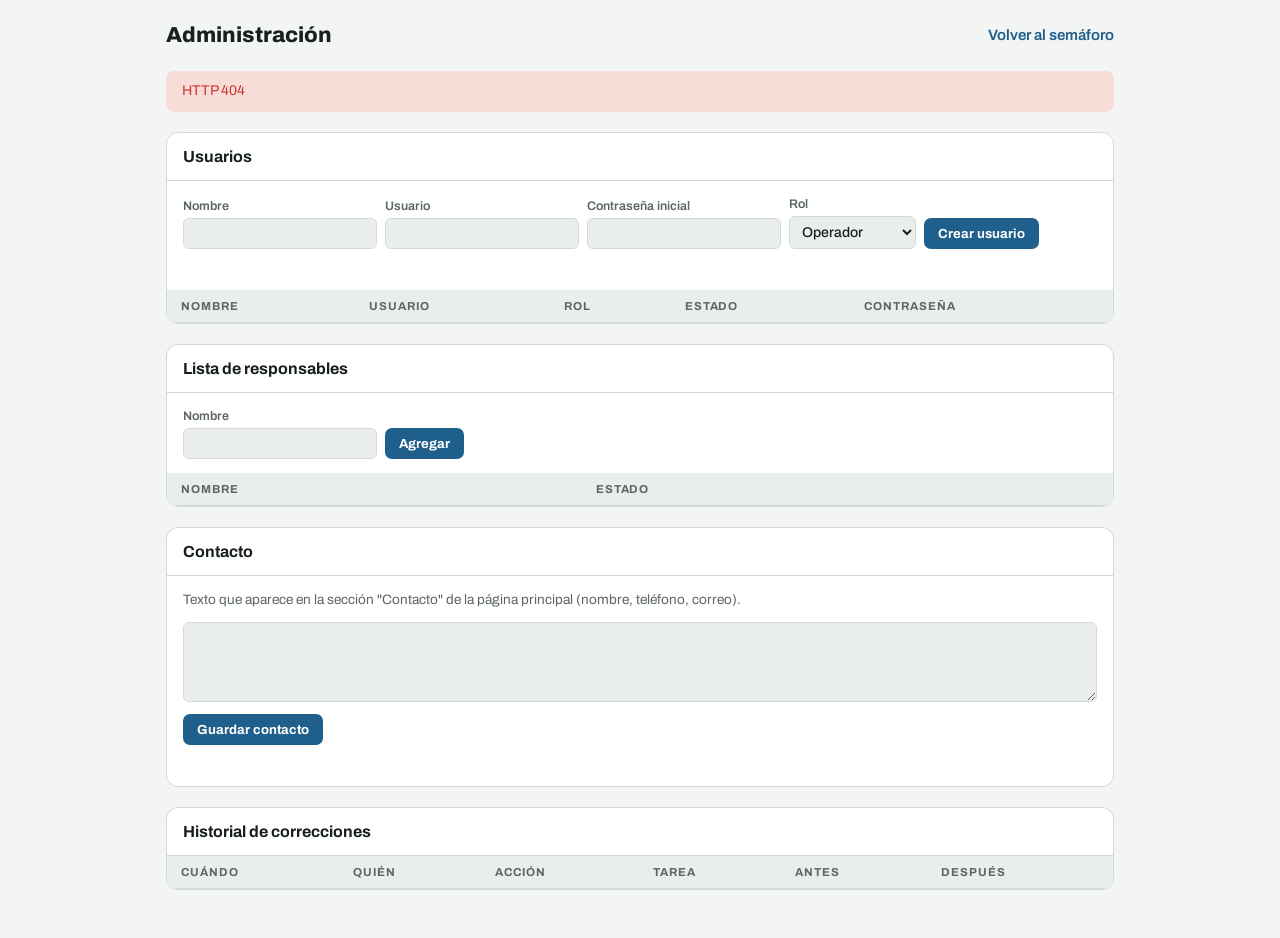
==== static/admin.html @ 7dbd57c0 "Inicio de sesión con roles, deshacer/editar por administrador, feriados como Domingo y sección de li" ====
<!doctype html>
<html lang="es">
<head>
<meta charset="utf-8">
<meta name="viewport" content="width=device-width,initial-scale=1,viewport-fit=cover">
<title>Administración · Semáforo Pie Andino</title>
<link rel="preconnect" href="https://fonts.googleapis.com">
<link rel="stylesheet" href="https://fonts.googleapis.com/css2?family=Archivo:wght@400;500;600;700;800&family=IBM+Plex+Mono:wght@400;500;600&display=swap">
<link rel="stylesheet" href="/static/base.css">
<style>
body{margin:0}
.wrap{max-width:980px}
.top{display:flex;justify-content:space-between;align-items:center;gap:12px;flex-wrap:wrap}
.top h1{font-size:1.35rem;font-weight:800}
.top a{color:var(--accent);font-weight:600;text-decoration:none}
.card{background:var(--surface);border:1px solid var(--line);border-radius:12px;overflow:hidden}
.card h2{font-size:1rem;padding:12px 16px;border-bottom:1px solid var(--line)}
.card .body{padding:14px 16px;display:flex;flex-direction:column;gap:12px}
.form{display:flex;flex-wrap:wrap;gap:8px;align-items:end}
.form label{display:flex;flex-direction:column;gap:3px;font-size:.78rem;color:var(--muted);font-weight:600}
input,select,textarea{font:500 .88rem var(--f-display);color:var(--fg);background:var(--surface2);border:1px solid var(--line);border-radius:6px;padding:7px 8px}
textarea{width:100%;min-height:80px;resize:vertical}
td{font-size:.88rem}
.btn.sec{background:var(--surface2);color:var(--fg);border:1px solid var(--line)}
.ok{color:var(--green);font-size:.85rem;min-height:1.1em;margin:0}
.msg{padding:10px 16px;font-size:.88rem;color:var(--red);background:var(--red-bg);border-radius:8px}
.off{opacity:.55}
.tablewrap table{min-width:640px}
</style>
</head>
<body>
<div class="wrap">
  <div class="top"><h1>Administración</h1><a href="/">Volver al semáforo</a></div>
  <div class="msg" id="msg" hidden></div>

  <section class="card">
    <h2>Usuarios</h2>
    <div class="body">
      <form class="form" id="fUsuario">
        <label for="nNombre">Nombre<input id="nNombre" required></label>
        <label for="nUsuario">Usuario<input id="nUsuario" required autocomplete="off"></label>
        <label for="nClave">Contraseña inicial<input id="nClave" type="text" minlength="8" required autocomplete="off"></label>
        <label for="nRol">Rol<select id="nRol"><option value="operador">Operador</option><option value="admin">Administrador</option></select></label>
        <button class="btn" type="submit">Crear usuario</button>
      </form>
      <p class="ok" id="okUsuario"></p>
    </div>
    <div class="tablewrap"><table><thead><tr><th>Nombre</th><th>Usuario</th><th>Rol</th><th>Estado</th><th>Contraseña</th></tr></thead><tbody id="tUsuarios"></tbody></table></div>
  </section>

  <section class="card">
    <h2>Lista de responsables</h2>
    <div class="body">
      <form class="form" id="fResp"><label for="rNombre">Nombre<input id="rNombre" required></label><button class="btn" type="submit">Agregar</button></form>
    </div>
    <div class="tablewrap"><table><thead><tr><th>Nombre</th><th>Estado</th><th></th></tr></thead><tbody id="tResp"></tbody></table></div>
  </section>

  <section class="card">
    <h2>Contacto</h2>
    <div class="body">
      <label for="contacto" class="note">Texto que aparece en la sección "Contacto" de la página principal (nombre, teléfono, correo).</label>
      <textarea id="contacto" maxlength="500"></textarea>
      <div><button class="btn" id="btnContacto" type="button">Guardar contacto</button></div>
      <p class="ok" id="okContacto"></p>
    </div>
  </section>

  <section class="card">
    <h2>Historial de correcciones</h2>
    <div class="tablewrap"><table><thead><tr><th>Cuándo</th><th>Quién</th><th>Acción</th><th>Tarea</th><th>Antes</th><th>Después</th></tr></thead><tbody id="tHist"></tbody></table></div>
  </section>
</div>
<script>
const $=id=>document.getElementById(id);
const esc=s=>String(s??"").replace(/[&<>"]/g,c=>({"&":"&amp;","<":"&lt;",">":"&gt;",'"':"&quot;"}[c]));
function showMsg(t){$("msg").textContent=t||"";$("msg").hidden=!t}
async function api(url,body){
  const r=await fetch(url,body?{method:"POST",headers:{"Content-Type":"application/json"},body:JSON.stringify(body)}:{cache:"no-store"});
  if(r.status===401){location.href="/login";throw new Error("sesión terminada")}
  const j=await r.json().catch(()=>({}));
  if(!r.ok)throw new Error(j.error||("HTTP "+r.status));
  return j;
}
async function cargar(){
  try{
    const d=await api("/api/admin/datos");showMsg("");
    $("tUsuarios").innerHTML=d.usuarios.map(u=>`<tr class="${u.activo?"":"off"}"><td>${esc(u.nombre)}${u.id===d.yo.id?" (tú)":""}</td><td class="mono">${esc(u.usuario)}</td>
      <td><select data-rol="${u.id}" aria-label="Rol"><option value="operador" ${u.rol==="operador"?"selected":""}>Operador</option><option value="admin" ${u.rol==="admin"?"selected":""}>Administrador</option></select></td>
      <td><button class="btn sec" data-activo="${u.id}" data-v="${u.activo?0:1}">${u.activo?"Desactivar":"Activar"}</button></td>
      <td><button class="btn sec" data-clave="${u.id}">Nueva contraseña</button></td></tr>`).join("");
    $("tResp").innerHTML=d.responsables.map(r=>`<tr class="${r.activo?"":"off"}"><td>${esc(r.nombre)}</td><td>${r.activo?"En la lista":"Oculto"}</td><td><button class="btn sec" data-resp="${r.id}" data-v="${r.activo?0:1}">${r.activo?"Quitar de la lista":"Volver a mostrar"}</button></td></tr>`).join("");
    if(document.activeElement!==$("contacto"))$("contacto").value=d.contacto;
    $("tHist").innerHTML=d.historial.length?d.historial.map(h=>`<tr><td class="mono">${h.cuando}</td><td>${esc(h.usuario)}</td><td>${h.accion==="deshacer"?"Deshacer":"Editar"}</td><td>${esc(h.tarea)}</td><td>${esc(h.antes)}</td><td>${esc(h.despues)}</td></tr>`).join(""):`<tr><td colspan="6" class="note">Aún no hay correcciones.</td></tr>`;
  }catch(e){showMsg(e.message)}
}
$("fUsuario").addEventListener("submit",async e=>{
  e.preventDefault();
  try{await api("/api/admin/usuarios",{nombre:$("nNombre").value,usuario:$("nUsuario").value,clave:$("nClave").value,rol:$("nRol").value});
    $("okUsuario").textContent=`Usuario "${$("nUsuario").value}" creado. Entrégale su contraseña inicial; puede cambiarla desde la página principal.`;e.target.reset();cargar()}
  catch(err){showMsg(err.message)}
});
$("tUsuarios").addEventListener("change",async e=>{
  if(!e.target.dataset.rol)return;
  try{await api("/api/admin/usuarios/"+e.target.dataset.rol,{rol:e.target.value})}catch(err){showMsg(err.message)}cargar();
});
$("tUsuarios").addEventListener("click",async e=>{
  const b=e.target.closest("button");if(!b)return;
  try{
    if(b.dataset.activo)await api("/api/admin/usuarios/"+b.dataset.activo,{activo:b.dataset.v==="1"});
    if(b.dataset.clave){
      const td=b.parentElement;
      td.innerHTML=`<span class="form"><input type="text" minlength="8" placeholder="Mínimo 8 caracteres" id="nc-${b.dataset.clave}" aria-label="Nueva contraseña"><button class="btn" data-guardaclave="${b.dataset.clave}">Guardar</button></span>`;
      $("nc-"+b.dataset.clave).focus();return;
    }
    if(b.dataset.guardaclave){await api("/api/admin/usuarios/"+b.dataset.guardaclave,{clave:$("nc-"+b.dataset.guardaclave).value});$("okUsuario").textContent="Contraseña actualizada."}
    showMsg("");
  }catch(err){showMsg(err.message)}
  cargar();
});
$("fResp").addEventListener("submit",async e=>{e.preventDefault();try{await api("/api/admin/responsables",{nombre:$("rNombre").value});e.target.reset();showMsg("")}catch(err){showMsg(err.message)}cargar()});
$("tResp").addEventListener("click",async e=>{const b=e.target.closest("button[data-resp]");if(!b)return;try{await api("/api/admin/responsables",{id:+b.dataset.resp,activo:b.dataset.v==="1"})}catch(err){showMsg(err.message)}cargar()});
$("btnContacto").addEventListener("click",async()=>{try{await api("/api/admin/contacto",{contacto:$("contacto").value});$("okContacto").textContent="Contacto guardado.";showMsg("")}catch(err){showMsg(err.message)}});
cargar();
</script>
</body>
</html>
---- static/base.css ----
/* Layout: barra de selección de propuesta + simulador arriba; cada propuesta ocupa el ancho; registro "Base semáforo" al pie */
:root{
  --bg:#f3f5f4; --surface:#ffffff; --surface2:#e9edeb; --fg:#17201c; --muted:#5b6762; --line:#d3dad6;
  --accent:#1f5f8b; --accent-fg:#ffffff;
  --green:#1e8a4c; --green-bg:#dcf1e4; --yellow:#c99400; --yellow-bg:#fbf0cc; --red:#c8372d; --red-bg:#f8dcd8;
  --lamp-off:#c9cfcc; --housing:#232a27;
  --f-display:"Archivo", "Helvetica Neue", Arial, sans-serif;
  --f-mono:"IBM Plex Mono", ui-monospace, Menlo, Consolas, monospace;
}
@media (prefers-color-scheme: dark){:root:not([data-theme="light"]){
  --bg:#101513; --surface:#18201d; --surface2:#212b27; --fg:#e6ece9; --muted:#97a39e; --line:#2e3a35;
  --accent:#6fb2e0; --accent-fg:#0d1a24;
  --green:#4cc97f; --green-bg:#173826; --yellow:#f0c33c; --yellow-bg:#3b3114; --red:#f0705f; --red-bg:#43201c;
  --lamp-off:#333d39; --housing:#0a0d0c; color-scheme:dark }}
:root[data-theme="dark"]{
  --bg:#101513; --surface:#18201d; --surface2:#212b27; --fg:#e6ece9; --muted:#97a39e; --line:#2e3a35;
  --accent:#6fb2e0; --accent-fg:#0d1a24;
  --green:#4cc97f; --green-bg:#173826; --yellow:#f0c33c; --yellow-bg:#3b3114; --red:#f0705f; --red-bg:#43201c;
  --lamp-off:#333d39; --housing:#0a0d0c; color-scheme:dark }
*{box-sizing:border-box}
body{background:var(--bg);color:var(--fg);font-family:var(--f-display);font-size:15px;line-height:1.45}
.wrap{max-width:1180px;margin:0 auto;padding-block:20px 48px;padding-left:max(16px,env(safe-area-inset-left,0px));padding-right:max(16px,env(safe-area-inset-right,0px));display:flex;flex-direction:column;gap:20px}
h1,h2,h3{margin:0;text-wrap:balance}
.intro h1{font-size:1.5rem;font-weight:800;letter-spacing:-.01em}
.intro p{margin:4px 0 0;color:var(--muted);max-width:70ch}
.controls{display:flex;flex-wrap:wrap;gap:12px 20px;align-items:center;background:var(--surface);border:1px solid var(--line);border-radius:10px;padding:12px 14px}
.tabs{display:flex;gap:6px;flex-wrap:wrap}
.tabs button{font:600 .9rem var(--f-display);border:1px solid var(--line);background:var(--surface2);color:var(--fg);padding:8px 14px;border-radius:999px;cursor:pointer}
.tabs button[aria-selected="true"]{background:var(--accent);color:var(--accent-fg);border-color:var(--accent)}
.sim{display:flex;flex-wrap:wrap;gap:10px;align-items:center;font-size:.85rem;color:var(--muted)}
.sim label{display:flex;gap:6px;align-items:center}
.sim select,.sim input{font:500 .85rem var(--f-mono);color:var(--fg);background:var(--surface2);border:1px solid var(--line);border-radius:6px;padding:5px 6px}
.sim input[type=range]{width:160px;padding:0}
.sim .reset{font:600 .8rem var(--f-display);background:none;border:1px solid var(--line);color:var(--fg);border-radius:6px;padding:5px 10px;cursor:pointer}
button:focus-visible,select:focus-visible,input:focus-visible{outline:2px solid var(--accent);outline-offset:2px}
.note{font-size:.85rem;color:var(--muted);margin:0}
.mono{font-family:var(--f-mono);font-variant-numeric:tabular-nums}

/* Cabecera común de la app */
.app{background:var(--surface);border:1px solid var(--line);border-radius:12px;overflow:hidden}
.apphead{display:grid;grid-template-columns:1fr auto 1fr;align-items:center;gap:12px;padding:14px 18px;border-bottom:1px solid var(--line)}
.apphead .date{display:flex;flex-direction:column;line-height:1.2}
.apphead .date b{font:600 1rem var(--f-mono)}
.apphead .date span{font-size:.78rem;color:var(--muted);text-transform:uppercase;letter-spacing:.06em}
.apphead h2{font-size:1.35rem;font-weight:800;text-align:center;letter-spacing:-.01em}
.apphead .right{justify-self:end;display:flex;gap:8px;align-items:center;font-size:.8rem;color:var(--muted)}
.daytype{font:700 .72rem var(--f-display);text-transform:uppercase;letter-spacing:.08em;padding:4px 10px;border-radius:999px;background:var(--surface2);color:var(--fg);border:1px solid var(--line)}
@media (max-width:640px){.apphead{grid-template-columns:1fr auto}.apphead h2{grid-column:1/-1;grid-row:2;text-align:left}.apphead .right{grid-column:2}}

.pill{display:inline-flex;align-items:center;gap:6px;font:600 .78rem var(--f-display);padding:3px 10px;border-radius:999px;white-space:nowrap}
.pill i{width:9px;height:9px;border-radius:50%;display:inline-block}
.s-ok{background:var(--green-bg);color:var(--green)} .s-ok i{background:var(--green)}
.s-pend{background:var(--yellow-bg);color:var(--yellow)} .s-pend i{background:var(--yellow)}
.s-no{background:var(--red-bg);color:var(--red)} .s-no i{background:var(--red)}
.obs{font-size:.82rem;color:var(--muted)} .obs.late{color:var(--red);font-weight:600} .obs.ontime{color:var(--green);font-weight:600}
.btn{font:700 .82rem var(--f-display);border:0;border-radius:7px;padding:8px 14px;cursor:pointer;background:var(--accent);color:var(--accent-fg);white-space:nowrap}
.btn[disabled]{background:var(--surface2);color:var(--muted);cursor:default}
.resp{font:500 .82rem var(--f-display);color:var(--fg);background:var(--surface2);border:1px solid var(--line);border-radius:6px;padding:6px 6px;max-width:100%}

/* Propuesta A: tabla */
.tablewrap{overflow-x:auto}
table{width:100%;border-collapse:collapse;min-width:760px}
th{font:700 .72rem var(--f-display);text-transform:uppercase;letter-spacing:.08em;color:var(--muted);text-align:left;padding:10px 14px;background:var(--surface2);border-bottom:1px solid var(--line)}
td{padding:10px 14px;border-bottom:1px solid var(--line);vertical-align:middle}
tr.is-next td{background:color-mix(in srgb,var(--accent) 7%,transparent)}
td.h{font:600 1rem var(--f-mono)}
.summary{display:flex;gap:18px;flex-wrap:wrap;padding:12px 18px;border-bottom:1px solid var(--line);font-size:.85rem}
.summary span{display:flex;gap:6px;align-items:center}

/* Propuesta B: línea de tiempo */
.timeline{padding:18px;display:flex;flex-direction:column;gap:0}
.tl-item{display:grid;grid-template-columns:64px 26px 1fr;gap:0 12px;position:relative}
.tl-time{font:600 1.05rem var(--f-mono);padding-top:14px;text-align:right}
.tl-rail{position:relative;display:flex;justify-content:center}
.tl-rail::before{content:"";position:absolute;top:0;bottom:0;width:2px;background:var(--line)}
.tl-dot{position:relative;margin-top:16px;width:16px;height:16px;border-radius:50%;border:3px solid var(--surface);box-shadow:0 0 0 2px currentColor;background:currentColor}
.tl-card{margin:6px 0;padding:12px 14px;border:1px solid var(--line);border-radius:10px;background:var(--surface);display:flex;flex-wrap:wrap;gap:10px 16px;align-items:center;justify-content:space-between;min-width:0}
.tl-card .t{font-weight:700;font-size:1rem}
.tl-card .meta{display:flex;flex-wrap:wrap;gap:8px;align-items:center}
.tl-card.c-ok{border-left:4px solid var(--green)} .tl-card.c-pend{border-left:4px solid var(--yellow)} .tl-card.c-no{border-left:4px solid var(--red)}
.now-line{display:grid;grid-template-columns:64px 26px 1fr;gap:0 12px;align-items:center;margin:2px 0}
.now-line span{font:700 .72rem var(--f-mono);color:var(--accent);text-align:right}
.now-line div{grid-column:2/4;height:2px;background:var(--accent);position:relative}
.now-line div::before{content:"";position:absolute;left:5px;top:-4px;width:10px;height:10px;border-radius:50%;background:var(--accent)}
.c-ok-col{color:var(--green)} .c-pend-col{color:var(--yellow)} .c-no-col{color:var(--red)}

/* Propuesta C: semáforos */
.kiosk{padding:18px;display:grid;grid-template-columns:240px 1fr;gap:18px}
@media (max-width:760px){.kiosk{grid-template-columns:1fr}}
.overall{background:var(--surface2);border-radius:12px;padding:16px;display:flex;flex-direction:column;align-items:center;gap:12px;text-align:center}
.overall .pct{font:700 2.2rem var(--f-mono)}
.overall .lbl{font-size:.8rem;color:var(--muted);text-transform:uppercase;letter-spacing:.08em}
.counts{display:grid;grid-template-columns:repeat(3,1fr);gap:6px;width:100%}
.counts div{background:var(--surface);border-radius:8px;padding:8px 4px;font-size:.72rem;color:var(--muted)}
.counts b{display:block;font:700 1.2rem var(--f-mono)}
.grid{display:grid;grid-template-columns:repeat(auto-fill,minmax(220px,1fr));gap:12px;align-content:start}
.tile{border:1px solid var(--line);border-radius:12px;padding:14px;display:grid;grid-template-columns:auto 1fr;gap:12px;align-items:start;background:var(--surface)}
.tile .info{display:flex;flex-direction:column;gap:6px;min-width:0}
.tile .hh{font:700 1.3rem var(--f-mono)}
.tile .t{font-weight:700;line-height:1.25}
.tile .actions{grid-column:1/-1;display:flex;gap:8px;align-items:center;flex-wrap:wrap}
.tile .actions .resp{flex:1;min-width:0}
.light{background:var(--housing);border-radius:12px;padding:6px;display:flex;flex-direction:column;gap:5px}
.light span{width:18px;height:18px;border-radius:50%;background:var(--lamp-off)}
.light.big{padding:10px;gap:9px;border-radius:20px}
.light.big span{width:42px;height:42px}
.light .r.on{background:var(--red);box-shadow:0 0 12px var(--red)}
.light .y.on{background:var(--yellow);box-shadow:0 0 12px var(--yellow)}
.light .g.on{background:var(--green);box-shadow:0 0 12px var(--green)}

/* Registro */
.log{background:var(--surface);border:1px solid var(--line);border-radius:12px;overflow:hidden}
.log header{padding:12px 16px;display:flex;justify-content:space-between;gap:10px;flex-wrap:wrap;align-items:baseline;border-bottom:1px solid var(--line)}
.log h3{font-size:1rem}
.log table{min-width:820px;font-size:.85rem}
.log td{padding:7px 14px}
.empty{padding:14px 16px;color:var(--muted);font-size:.88rem}
.rules{display:grid;grid-template-columns:repeat(auto-fit,minmax(240px,1fr));gap:12px}
.rules div{background:var(--surface);border:1px solid var(--line);border-radius:10px;padding:12px 14px;font-size:.88rem}
.rules b{display:block;margin-bottom:4px}
@media (prefers-reduced-motion:reduce){*{transition:none!important}}
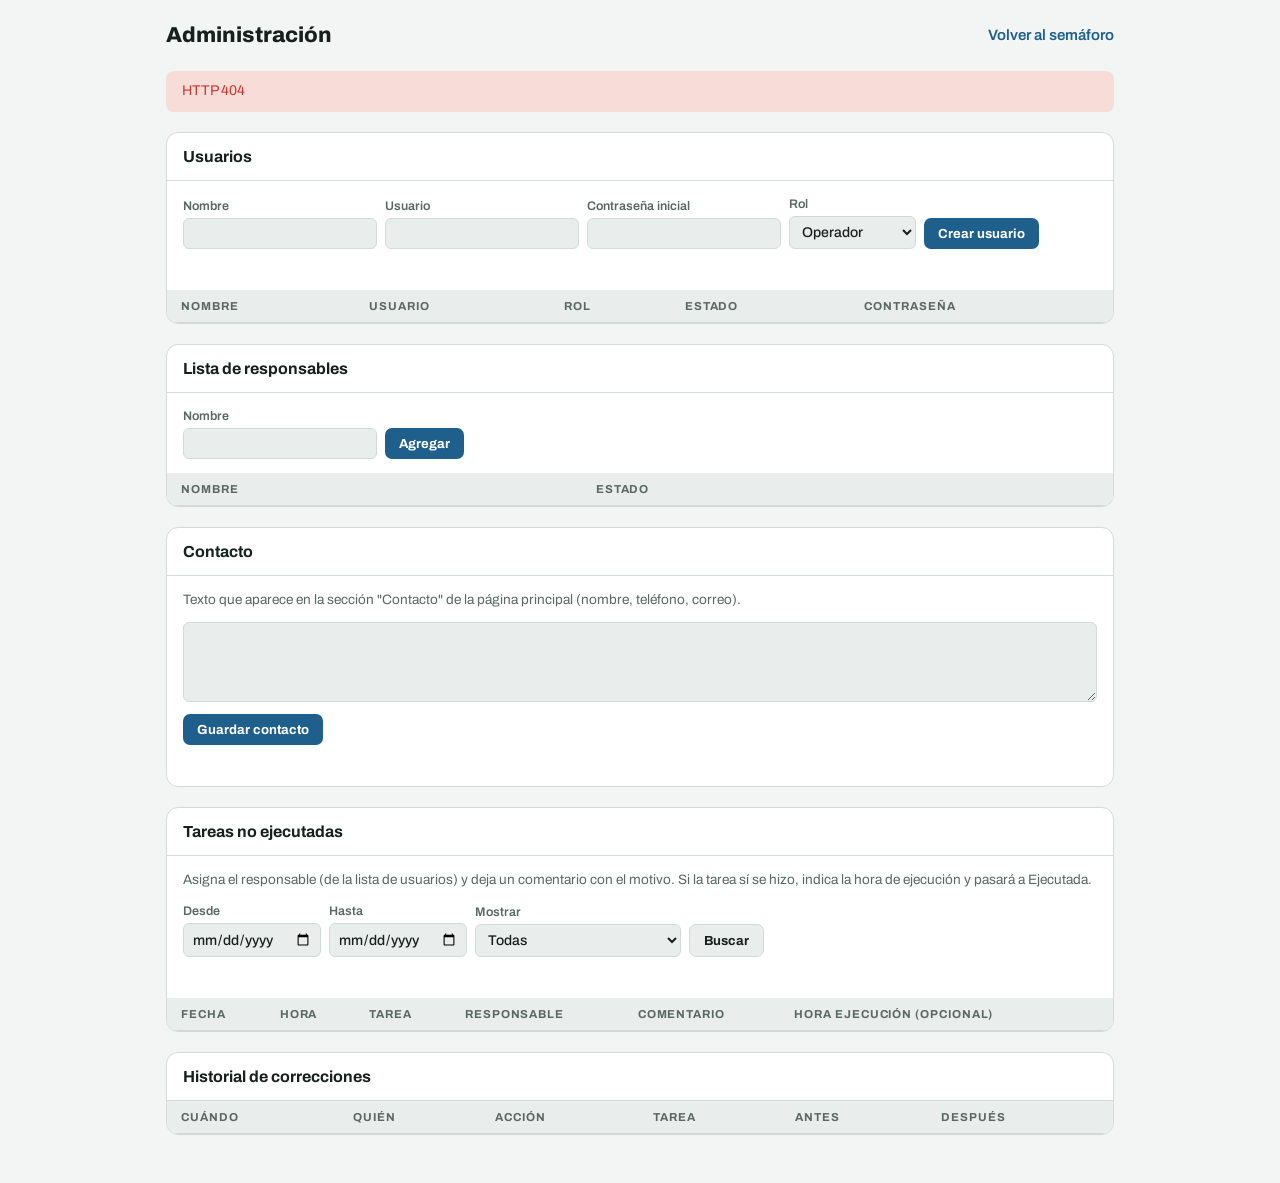
==== commit c5a3674b: "Agregar 3 propuestas de dashboard y edición de tareas no ejecutadas por el administrador - /dashboar" ====
--- a/static/admin.html
+++ b/static/admin.html
@@ -26,6 +26,11 @@
 .msg{padding:10px 16px;font-size:.88rem;color:var(--red);background:var(--red-bg);border-radius:8px}
 .off{opacity:.55}
 .tablewrap table{min-width:640px}
+table.ne{min-width:960px}
+table.ne td.mono{white-space:nowrap}
+table.ne input[type=text]{width:100%;min-width:160px}
+table.ne select{max-width:220px}
+table.ne input[type=time]{font-family:var(--f-mono)}
 </style>
 </head>
 <body>
@@ -66,6 +71,21 @@
     </div>
   </section>
 
+  <section class="card" id="no-ejecutadas">
+    <h2>Tareas no ejecutadas</h2>
+    <div class="body">
+      <p class="note">Asigna el responsable (de la lista de usuarios) y deja un comentario con el motivo. Si la tarea sí se hizo, indica la hora de ejecución y pasará a Ejecutada.</p>
+      <form class="form" id="fNE">
+        <label for="neDesde">Desde<input id="neDesde" type="date"></label>
+        <label for="neHasta">Hasta<input id="neHasta" type="date"></label>
+        <label for="neFiltro">Mostrar<select id="neFiltro"><option value="">Todas</option><option value="sin">Sin responsable asignado</option><option value="con">Con responsable asignado</option></select></label>
+        <button class="btn sec" type="submit">Buscar</button>
+      </form>
+      <p class="ok" id="okNE"></p>
+    </div>
+    <div class="tablewrap"><table class="ne"><thead><tr><th>Fecha</th><th>Hora</th><th>Tarea</th><th>Responsable</th><th>Comentario</th><th>Hora ejecución (opcional)</th><th></th></tr></thead><tbody id="tNE"></tbody></table></div>
+  </section>
+
   <section class="card">
     <h2>Historial de correcciones</h2>
     <div class="tablewrap"><table><thead><tr><th>Cuándo</th><th>Quién</th><th>Acción</th><th>Tarea</th><th>Antes</th><th>Después</th></tr></thead><tbody id="tHist"></tbody></table></div>
@@ -91,7 +111,7 @@
       <td><button class="btn sec" data-clave="${u.id}">Nueva contraseña</button></td></tr>`).join("");
     $("tResp").innerHTML=d.responsables.map(r=>`<tr class="${r.activo?"":"off"}"><td>${esc(r.nombre)}</td><td>${r.activo?"En la lista":"Oculto"}</td><td><button class="btn sec" data-resp="${r.id}" data-v="${r.activo?0:1}">${r.activo?"Quitar de la lista":"Volver a mostrar"}</button></td></tr>`).join("");
     if(document.activeElement!==$("contacto"))$("contacto").value=d.contacto;
-    $("tHist").innerHTML=d.historial.length?d.historial.map(h=>`<tr><td class="mono">${h.cuando}</td><td>${esc(h.usuario)}</td><td>${h.accion==="deshacer"?"Deshacer":"Editar"}</td><td>${esc(h.tarea)}</td><td>${esc(h.antes)}</td><td>${esc(h.despues)}</td></tr>`).join(""):`<tr><td colspan="6" class="note">Aún no hay correcciones.</td></tr>`;
+    $("tHist").innerHTML=d.historial.length?d.historial.map(h=>`<tr><td class="mono">${h.cuando}</td><td>${esc(h.usuario)}</td><td>${({deshacer:"Deshacer",editar:"Editar","no-ejecutada":"No ejecutada"})[h.accion]||esc(h.accion)}</td><td>${esc(h.tarea)}</td><td>${esc(h.antes)}</td><td>${esc(h.despues)}</td></tr>`).join(""):`<tr><td colspan="6" class="note">Aún no hay correcciones.</td></tr>`;
   }catch(e){showMsg(e.message)}
 }
 $("fUsuario").addEventListener("submit",async e=>{
@@ -121,7 +141,40 @@
 $("fResp").addEventListener("submit",async e=>{e.preventDefault();try{await api("/api/admin/responsables",{nombre:$("rNombre").value});e.target.reset();showMsg("")}catch(err){showMsg(err.message)}cargar()});
 $("tResp").addEventListener("click",async e=>{const b=e.target.closest("button[data-resp]");if(!b)return;try{await api("/api/admin/responsables",{id:+b.dataset.resp,activo:b.dataset.v==="1"})}catch(err){showMsg(err.message)}cargar()});
 $("btnContacto").addEventListener("click",async()=>{try{await api("/api/admin/contacto",{contacto:$("contacto").value});$("okContacto").textContent="Contacto guardado.";showMsg("")}catch(err){showMsg(err.message)}});
-cargar();
+// ---- Tareas no ejecutadas ----
+const fmt=f=>{const[y,m,d]=f.split("-");return `${d}-${m}-${y}`};
+let ne=null;
+async function cargarNE(){
+  try{
+    const q=new URLSearchParams();if($("neDesde").value)q.set("desde",$("neDesde").value);if($("neHasta").value)q.set("hasta",$("neHasta").value);
+    ne=await api("/api/admin/no-ejecutadas?"+q);
+    if(!$("neDesde").value)$("neDesde").value=ne.desde;if(!$("neHasta").value)$("neHasta").value=ne.hasta;
+    $("neHasta").max=ne.hasta;renderNE();
+  }catch(e){showMsg(e.message)}
+}
+function renderNE(){
+  const f=$("neFiltro").value;
+  const rows=ne.registros.filter(r=>!f||(f==="sin"?!r.responsable:!!r.responsable));
+  const opts=v=>`<option value="">Sin asignar</option>${ne.usuarios.map(n=>`<option ${n===v?"selected":""}>${esc(n)}</option>`).join("")}${v&&!ne.usuarios.includes(v)?`<option selected>${esc(v)}</option>`:""}`;
+  $("tNE").innerHTML=rows.length?rows.map(r=>`<tr data-ne="${r.id}"><td class="mono">${fmt(r.fecha)}</td><td class="mono">${r.hora}</td><td>${esc(r.tarea)}</td>
+    <td><select data-f="responsable" aria-label="Responsable">${opts(r.responsable)}</select></td>
+    <td><input type="text" data-f="comentario" maxlength="500" value="${esc(r.comentario)}" placeholder="Motivo…" aria-label="Comentario"></td>
+    <td><input type="time" data-f="hora_ejecutada" aria-label="Hora de ejecución"></td>
+    <td><button class="btn" data-guardane="${r.id}">Guardar</button></td></tr>`).join("")
+    :`<tr><td colspan="7" class="note">No hay tareas no ejecutadas en este rango.</td></tr>`;
+}
+$("fNE").addEventListener("submit",e=>{e.preventDefault();$("okNE").textContent="";cargarNE()});
+$("neFiltro").addEventListener("change",()=>ne&&renderNE());
+$("tNE").addEventListener("click",async e=>{
+  const b=e.target.closest("button[data-guardane]");if(!b)return;
+  const tr=b.closest("tr"),body={};tr.querySelectorAll("[data-f]").forEach(el=>body[el.dataset.f]=el.value);
+  b.disabled=true;
+  try{const r=await api("/api/admin/no-ejecutada/"+b.dataset.guardane,body);showMsg("");
+    $("okNE").textContent=r.estatus==="Ejecutada"?`${r.tarea} (${fmt(r.fecha)} ${r.hora}) quedó como Ejecutada, ${r.observacion}.`:`Cambios guardados: ${r.tarea} (${fmt(r.fecha)} ${r.hora}).`;
+    await cargarNE();cargar();
+  }catch(err){showMsg(err.message);b.disabled=false}
+});
+cargar();cargarNE();
 </script>
 </body>
 </html>
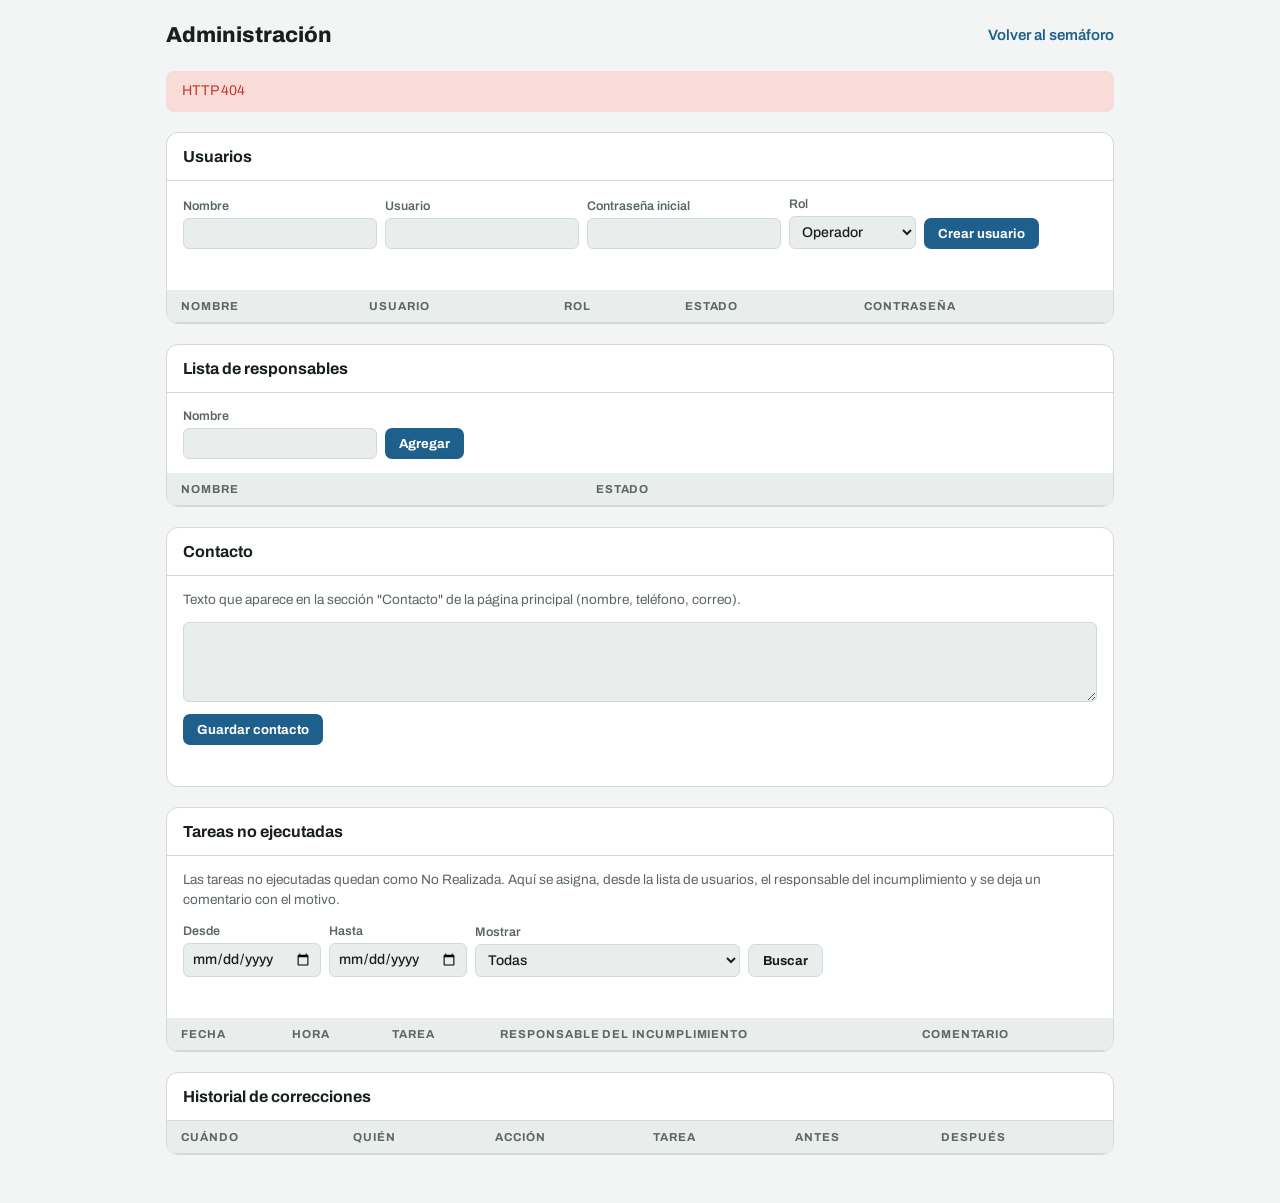
==== commit c1c69093: "Tareas no ejecutadas: solo asignar responsable del incumplimiento La tarea sigue como No Realizada; " ====
--- a/static/admin.html
+++ b/static/admin.html
@@ -74,16 +74,16 @@
   <section class="card" id="no-ejecutadas">
     <h2>Tareas no ejecutadas</h2>
     <div class="body">
-      <p class="note">Asigna el responsable (de la lista de usuarios) y deja un comentario con el motivo. Si la tarea sí se hizo, indica la hora de ejecución y pasará a Ejecutada.</p>
+      <p class="note">Las tareas no ejecutadas quedan como No Realizada. Aquí se asigna, desde la lista de usuarios, el responsable del incumplimiento y se deja un comentario con el motivo.</p>
       <form class="form" id="fNE">
         <label for="neDesde">Desde<input id="neDesde" type="date"></label>
         <label for="neHasta">Hasta<input id="neHasta" type="date"></label>
-        <label for="neFiltro">Mostrar<select id="neFiltro"><option value="">Todas</option><option value="sin">Sin responsable asignado</option><option value="con">Con responsable asignado</option></select></label>
+        <label for="neFiltro">Mostrar<select id="neFiltro"><option value="">Todas</option><option value="sin">Sin responsable del incumplimiento</option><option value="con">Con responsable del incumplimiento</option></select></label>
         <button class="btn sec" type="submit">Buscar</button>
       </form>
       <p class="ok" id="okNE"></p>
     </div>
-    <div class="tablewrap"><table class="ne"><thead><tr><th>Fecha</th><th>Hora</th><th>Tarea</th><th>Responsable</th><th>Comentario</th><th>Hora ejecución (opcional)</th><th></th></tr></thead><tbody id="tNE"></tbody></table></div>
+    <div class="tablewrap"><table class="ne"><thead><tr><th>Fecha</th><th>Hora</th><th>Tarea</th><th>Responsable del incumplimiento</th><th>Comentario</th><th></th></tr></thead><tbody id="tNE"></tbody></table></div>
   </section>
 
   <section class="card">
@@ -157,11 +157,10 @@
   const rows=ne.registros.filter(r=>!f||(f==="sin"?!r.responsable:!!r.responsable));
   const opts=v=>`<option value="">Sin asignar</option>${ne.usuarios.map(n=>`<option ${n===v?"selected":""}>${esc(n)}</option>`).join("")}${v&&!ne.usuarios.includes(v)?`<option selected>${esc(v)}</option>`:""}`;
   $("tNE").innerHTML=rows.length?rows.map(r=>`<tr data-ne="${r.id}"><td class="mono">${fmt(r.fecha)}</td><td class="mono">${r.hora}</td><td>${esc(r.tarea)}</td>
-    <td><select data-f="responsable" aria-label="Responsable">${opts(r.responsable)}</select></td>
+    <td><select data-f="responsable" aria-label="Responsable del incumplimiento">${opts(r.responsable)}</select></td>
     <td><input type="text" data-f="comentario" maxlength="500" value="${esc(r.comentario)}" placeholder="Motivo…" aria-label="Comentario"></td>
-    <td><input type="time" data-f="hora_ejecutada" aria-label="Hora de ejecución"></td>
     <td><button class="btn" data-guardane="${r.id}">Guardar</button></td></tr>`).join("")
-    :`<tr><td colspan="7" class="note">No hay tareas no ejecutadas en este rango.</td></tr>`;
+    :`<tr><td colspan="6" class="note">No hay tareas no ejecutadas en este rango.</td></tr>`;
 }
 $("fNE").addEventListener("submit",e=>{e.preventDefault();$("okNE").textContent="";cargarNE()});
 $("neFiltro").addEventListener("change",()=>ne&&renderNE());
@@ -170,7 +169,7 @@
   const tr=b.closest("tr"),body={};tr.querySelectorAll("[data-f]").forEach(el=>body[el.dataset.f]=el.value);
   b.disabled=true;
   try{const r=await api("/api/admin/no-ejecutada/"+b.dataset.guardane,body);showMsg("");
-    $("okNE").textContent=r.estatus==="Ejecutada"?`${r.tarea} (${fmt(r.fecha)} ${r.hora}) quedó como Ejecutada, ${r.observacion}.`:`Cambios guardados: ${r.tarea} (${fmt(r.fecha)} ${r.hora}).`;
+    $("okNE").textContent=`Guardado: ${r.tarea} (${fmt(r.fecha)} ${r.hora}), responsable del incumplimiento: ${r.responsable||"sin asignar"}.`;
     await cargarNE();cargar();
   }catch(err){showMsg(err.message);b.disabled=false}
 });
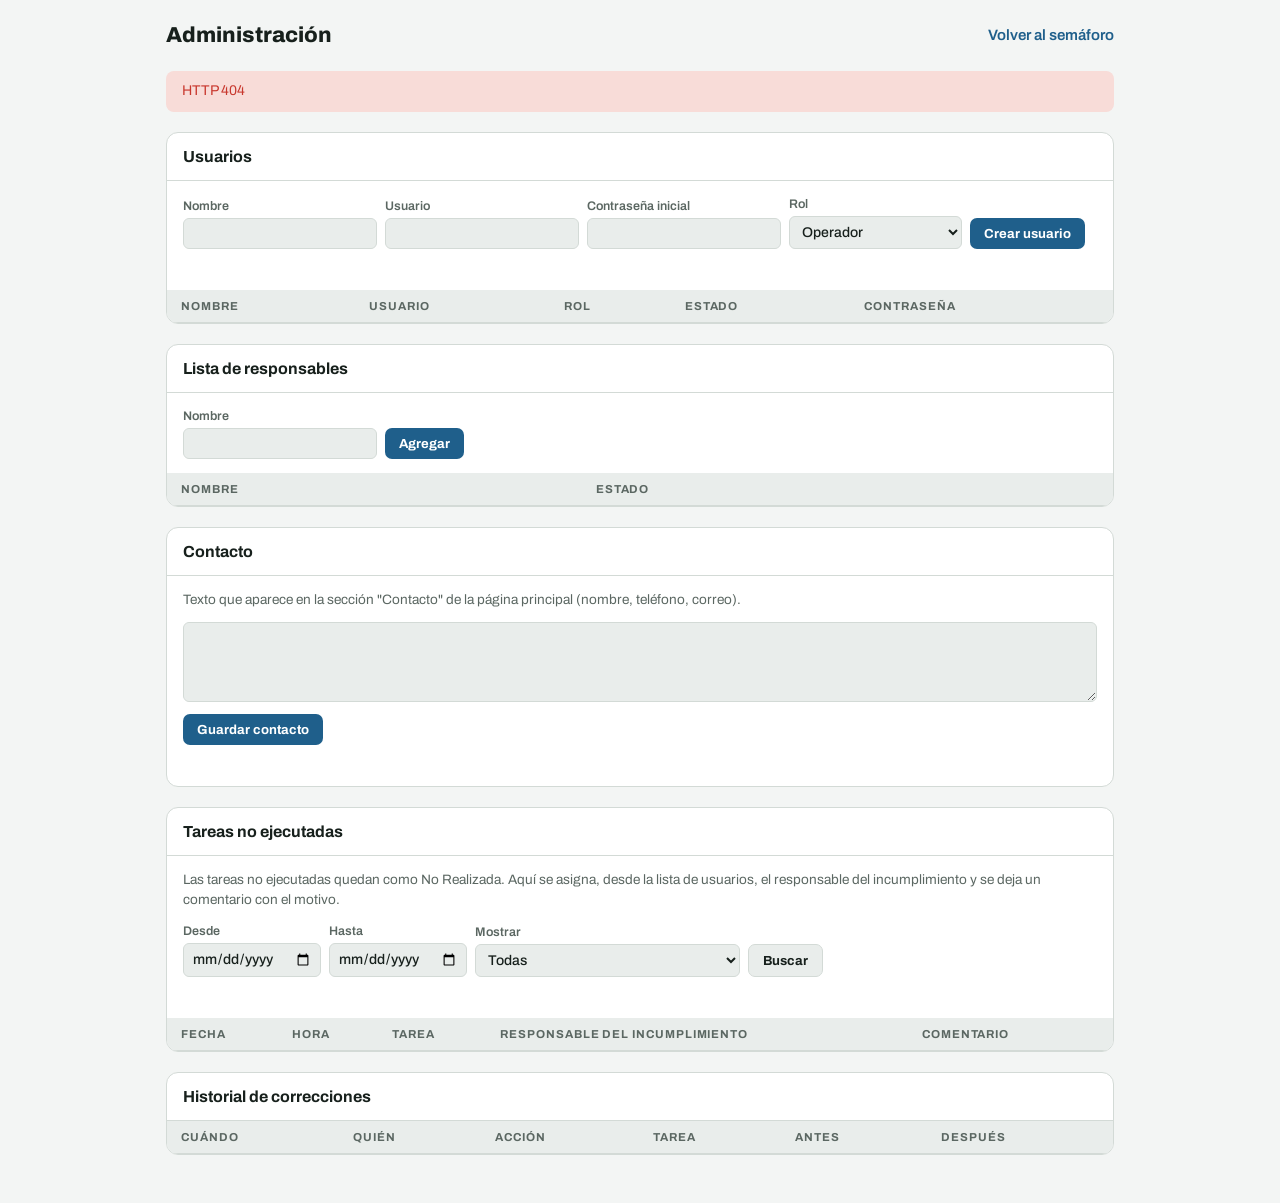
==== commit 86b80231: "Agregar rol invitado de solo lectura para demostración La cuenta 'invitado' se crea al iniciar si se" ====
--- a/static/admin.html
+++ b/static/admin.html
@@ -45,7 +45,7 @@
         <label for="nNombre">Nombre<input id="nNombre" required></label>
         <label for="nUsuario">Usuario<input id="nUsuario" required autocomplete="off"></label>
         <label for="nClave">Contraseña inicial<input id="nClave" type="text" minlength="8" required autocomplete="off"></label>
-        <label for="nRol">Rol<select id="nRol"><option value="operador">Operador</option><option value="admin">Administrador</option></select></label>
+        <label for="nRol">Rol<select id="nRol"><option value="operador">Operador</option><option value="admin">Administrador</option><option value="invitado">Invitado (solo lectura)</option></select></label>
         <button class="btn" type="submit">Crear usuario</button>
       </form>
       <p class="ok" id="okUsuario"></p>
@@ -106,7 +106,7 @@
   try{
     const d=await api("/api/admin/datos");showMsg("");
     $("tUsuarios").innerHTML=d.usuarios.map(u=>`<tr class="${u.activo?"":"off"}"><td>${esc(u.nombre)}${u.id===d.yo.id?" (tú)":""}</td><td class="mono">${esc(u.usuario)}</td>
-      <td><select data-rol="${u.id}" aria-label="Rol"><option value="operador" ${u.rol==="operador"?"selected":""}>Operador</option><option value="admin" ${u.rol==="admin"?"selected":""}>Administrador</option></select></td>
+      <td><select data-rol="${u.id}" aria-label="Rol"><option value="operador" ${u.rol==="operador"?"selected":""}>Operador</option><option value="admin" ${u.rol==="admin"?"selected":""}>Administrador</option><option value="invitado" ${u.rol==="invitado"?"selected":""}>Invitado</option></select></td>
       <td><button class="btn sec" data-activo="${u.id}" data-v="${u.activo?0:1}">${u.activo?"Desactivar":"Activar"}</button></td>
       <td><button class="btn sec" data-clave="${u.id}">Nueva contraseña</button></td></tr>`).join("");
     $("tResp").innerHTML=d.responsables.map(r=>`<tr class="${r.activo?"":"off"}"><td>${esc(r.nombre)}</td><td>${r.activo?"En la lista":"Oculto"}</td><td><button class="btn sec" data-resp="${r.id}" data-v="${r.activo?0:1}">${r.activo?"Quitar de la lista":"Volver a mostrar"}</button></td></tr>`).join("");
